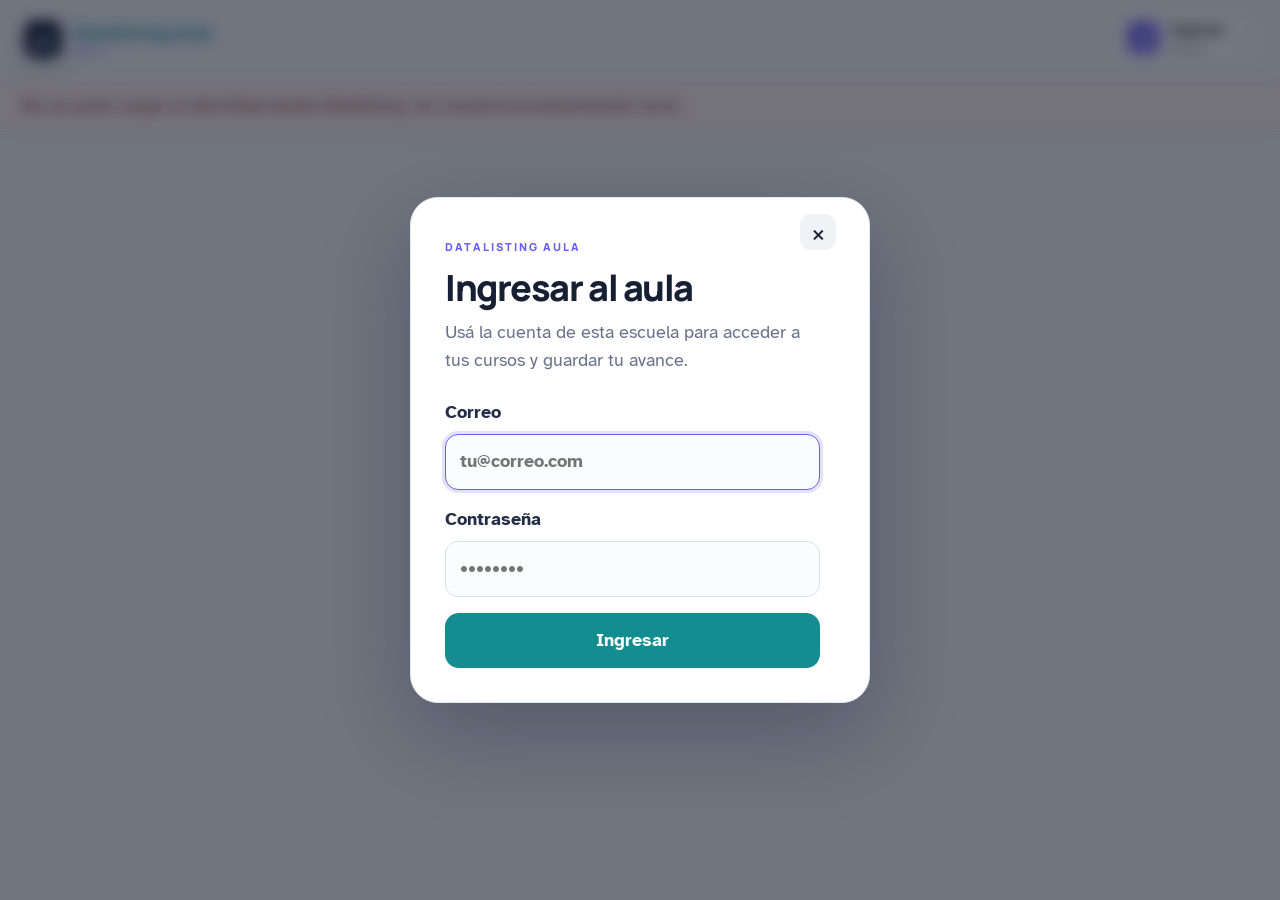
==== index.html @ 0b23e8bb "Actualizar la guía revisada del profesor" ====
<!doctype html>
<html lang="es">
<head>
  <meta charset="utf-8">
  <meta name="viewport" content="width=device-width,initial-scale=1">
  <meta name="theme-color" content="#f5f7fb">
  <meta name="robots" content="noindex,nofollow,noarchive,nosnippet,noimageindex">
  <meta name="referrer" content="strict-origin-when-cross-origin">
  <title>Datalisting Aula</title>
  <link rel="preconnect" href="https://fonts.googleapis.com">
  <link rel="preconnect" href="https://fonts.gstatic.com" crossorigin>
  <link href="https://fonts.googleapis.com/css2?family=Atkinson+Hyperlegible:wght@400;700&family=Manrope:wght@500;600;700;800&display=swap" rel="stylesheet">
  <link rel="stylesheet" href="assets/aula.css?v=20261018-form-scroll1">
  <link rel="stylesheet" href="assets/meteorologia.css?v=20261017-2">
<link rel="stylesheet" href="assets/portal.css?v=20261017-2"><link rel="stylesheet" href="assets/docente.css?v=20261018-guia1"></head>
<body>
  <div class="privacy-shield" id="privacyShield" aria-hidden="true">
    <div class="privacy-shield-card">
      <strong>Contenido protegido</strong>
      <span>Volvé a Datalisting Aula para continuar.</span>
    </div>
  </div>
  <div class="privacy-watermark" id="privacyWatermark" aria-hidden="true"></div>
  <a class="skip" href="#contenido">Ir al contenido</a>

  <header class="topbar">
    <a class="brand" href="#" data-view="inicio">
      <span class="brand-mark"><i></i><i></i><i></i></span>
      <span><img id="tenantLogo" alt="" hidden><b data-brand-name>Datalisting</b><small>AULA</small></span>
    </a>
    <nav aria-label="Navegación principal"><button class="nav" data-view="administracion" data-manager-only hidden>Administrar aula</button>
      <button class="nav active" data-view="inicio">Inicio</button>
      <button class="nav" data-view="cursos">Mis cursos</button>
      <button class="nav" data-view="ayuda">Ayuda</button>
      <button class="nav" data-view="meteorologia" data-nautical-only hidden>Meteorología</button>
    </nav>
    <div class="top-actions">
      <button class="accessibility" aria-label="Opciones de lectura">Aa</button>
      <div class="account">
        <button class="profile" id="profileButton" aria-haspopup="menu" aria-expanded="false">
          <span class="avatar" id="profileAvatar">?</span>
          <span><span id="profileName">Ingresar</span><small id="profileRole">Cuenta del aula</small></span>
          <b>⌄</b>
        </button>
        <div class="account-menu hidden" id="accountMenu" role="menu">
          <button type="button" id="accountProfile" role="menuitem">Mi perfil</button>
          <button type="button" id="accountCourses" role="menuitem">Mis cursos</button>
          <button type="button" id="accountLogout" role="menuitem" class="danger">Cerrar sesión</button>
        </div>
      </div>
    </div>
  </header>

  <div id="portalMessage" class="portal-message" role="status" hidden></div><main id="contenido">
    <section class="hero view" data-section="inicio">
      <div class="hero-shell">
        <div class="hero-copy">
          <span class="eyebrow light">TU ESPACIO DE APRENDIZAJE</span>
          <h1>Aprender tecnología<br><span>puede sentirse fácil.</span></h1>
          <p>Todo lo que necesitás para avanzar, explicado con claridad y a tu ritmo.</p>
          <div class="actions">
            <button class="primary" data-view="cursos">Seguir aprendiendo <b>→</b></button>
            <button class="ghost" data-view="ayuda">Necesito ayuda</button>
          </div>
          <div class="hero-meta">
            <div><strong>0</strong><span>Cursos disponibles</span></div>
            <div><strong>0</strong><span>Clases completadas</span></div>
            <div><strong>0</strong><span>Clases pendientes</span></div>
          </div>
        </div>

        <div class="visual-stage"><article class="next-card portal-next"><span class="eyebrow">CONTINUÁ A TU RITMO</span><h2 id="nextCourseTitle">Tu próxima clase comienza acá</h2><p id="nextCourseDescription">Ingresá para ver tus cursos y materiales.</p><button type="button" class="primary" id="continueCourse" disabled>Abrir curso →</button></article></div>
      </div>
    </section>

    <section class="section view" data-section="inicio">
      <div class="section-head">
        <div><span class="eyebrow">CONTINUÁ TU CAMINO</span><h2>Tus cursos</h2><p>Todo organizado para que sepas siempre cuál es el próximo paso.</p></div>
        <button class="link" data-view="cursos">Ver todos <span>→</span></button>
      </div>
      <div class="course-grid" id="homeCourses"></div>
      <div class="wx-teaser" data-nautical-only hidden><div><h3>A Remarla · Panel meteorológico</h3><p>Gráficos interactivos de viento, ráfagas, temperatura y lluvia para Paraná.</p></div><button type="button" data-view="meteorologia">Abrir meteorología →</button></div>
      <div class="support-strip">
        <div class="support-icon">?</div>
        <div><b>¿Algo no se entiende?</b><span>Pedí ayuda en cualquier momento. Te guiamos paso a paso.</span></div>
        <button data-view="ayuda">Ir a Ayuda <span>→</span></button>
      </div>
    </section>

    <section class="section view hidden" data-section="cursos">
      <div class="page-head"><span class="eyebrow">MI APRENDIZAJE</span><h1>Mis cursos</h1><p>Tu biblioteca personal de aprendizaje. Elegí un curso y continuá desde donde quedaste.</p></div>
      <div class="course-grid" id="allCourses"></div>
    </section>

    <section class="section view hidden" data-section="curso">
      <button class="back-link" id="courseBack" type="button">← Volver a mis cursos</button>
      <div class="course-detail-head">
        <div>
          <span class="eyebrow">CURSO</span>
          <h1 id="courseDetailName">Curso</h1>
          <p id="courseDetailDescription"></p>
        </div>
        <div class="course-detail-badge" id="courseDetailCount">0 clases</div>
      </div>
      <div class="lesson-list" id="courseLessons"></div><article id="lessonViewer" class="portal-card" hidden></article><button type="button" class="primary" id="assessmentButton">Evaluación y certificado</button><article id="assessmentBox" class="portal-card" hidden></article>
    </section>


    <section class="section view hidden wx-page" data-section="meteorologia" aria-labelledby="wxTitle">
      <div class="wx-header">
        <div class="wx-heading">
          <div class="wx-identity"><span class="wx-identity-mark" aria-hidden="true">≈</span>
            <span><strong>A REMARLA</strong><small>CLUB DE RÍO · KAYAK &amp; SUP</small></span></div>
          <span class="wx-eyebrow">PRONÓSTICO · PARANÁ</span>
          <h1 id="wxTitle">El río, en datos.</h1>
          <p>Condiciones meteorológicas previstas para el Balneario Thompson. Gráficos por hora para planificar la consulta de las condiciones antes de remar.</p>
          <div class="wx-header-meta"><span><span class="wx-live-dot"></span> Pronóstico actualizado</span><span id="wxUpdate">Esperando primera consulta</span></div>
        </div>
        <div class="wx-header-actions">
          <a href="https://www.instagram.com/kayak_parana_club/" class="wx-social" data-instagram target="_blank" rel="noopener noreferrer" aria-label="Ver Instagram de A Remarla">Instagram ↗</a>
          <button class="wx-refresh" id="wxRefresh" type="button"><span aria-hidden="true">↻</span> Actualizar datos</button>
        </div>
      </div>
      <div class="wx-location"><span>Balneario Thompson · Paraná, Entre Ríos</span><span>Hora local de Argentina · pronóstico, no medición en tiempo real</span></div>
      <p class="wx-status" id="wxStatus" role="status">Consultando datos meteorológicos…</p>

      <div id="wxContent" hidden>
        <div class="wx-overview">
          <article class="wx-wind">
            <div class="wx-wind-head"><span>VIENTO A 10 METROS</span><span class="wx-wind-tag">Modelo horario</span></div>
            <div class="wx-wind-reading"><strong id="wxWind">—</strong><span>km/h</span></div>
            <div class="wx-wind-direction" id="wxDirection">Dirección del viento: —</div>
            <div class="wx-compass">
              <div class="wx-compass-ring"><span class="wx-n">N</span><span class="wx-e">E</span><span class="wx-s">S</span><span class="wx-o">O</span>
                <span class="wx-compass-pointer" id="wxPointer" aria-hidden="true">↑</span></div>
              <div class="wx-compass-note"><strong>Rosa de orientación</strong><span>La flecha indica de dónde viene el viento.</span></div>
            </div>
            <div class="wx-wind-note">El viento pronosticado a 10 m puede variar considerablemente a nivel del agua.</div>
          </article>
          <div class="wx-metrics">
            <article class="wx-metric"><span class="wx-label">Ráfagas</span><div class="wx-metric-reading"><strong id="wxGust">—</strong><span>km/h</span></div><small>Picos pronosticados</small></article>
            <article class="wx-metric"><span class="wx-label">Temperatura</span><div class="wx-metric-reading"><strong id="wxTemp">—</strong><span>°C</span></div><small>Aire a 2 metros</small></article>
            <article class="wx-metric"><span class="wx-label">Humedad</span><div class="wx-metric-reading"><strong id="wxHumidity">—</strong><span>%</span></div><small>Humedad relativa</small></article>
            <article class="wx-metric"><span class="wx-label">Presión</span><div class="wx-metric-reading"><strong id="wxPressure">—</strong><span>hPa</span></div><small>Al nivel del mar</small></article>
            <article class="wx-metric"><span class="wx-label">Nubosidad</span><div class="wx-metric-reading"><strong id="wxCloud">—</strong><span>%</span></div><small>Cobertura del cielo</small></article>
            <article class="wx-metric"><span class="wx-label">Precipitación</span><div class="wx-metric-reading"><strong id="wxRain">—</strong><span>mm</span></div><small id="wxRainNote">Próxima hora</small></article>
          </div>
        </div>

        <section class="wx-chart-shell" aria-labelledby="wxChartsHeading">
          <div class="wx-chart-header"><div><span class="wx-eyebrow">EVOLUCIÓN METEOROLÓGICA</span><h2 id="wxChartsHeading">Pronóstico por horas</h2><p>Deslizá la selección para explorar cada hora. Datos expresados en hora argentina.</p></div>
            <div class="wx-range" role="group" aria-label="Período del pronóstico">
              <button type="button" data-wx-hours="12">12 h</button><button type="button" data-wx-hours="24" class="active" aria-pressed="true">24 h</button><button type="button" data-wx-hours="48">48 h</button>
            </div>
          </div>
          <div class="wx-selected"><div><small>HORA SELECCIONADA</small><strong id="wxSelectedTime">—</strong></div>
            <div class="wx-selected-values"><span>Viento <b id="wxSelectedWind">—</b> km/h</span><span>Ráfagas <b id="wxSelectedGust">—</b> km/h</span><span>Temp. <b id="wxSelectedTemp">—</b> °C</span><span>Lluvia <b id="wxSelectedRain">—</b> mm</span></div>
          </div>
          <div class="wx-chart-title"><h3>Viento y ráfagas</h3><div class="wx-legend"><span><i class="wx-key wx-key-wind"></i> Viento</span><span><i class="wx-key wx-key-gust"></i> Ráfagas</span></div></div>
          <div class="wx-chart-viewport"><svg id="wxWindChart" class="wx-chart" role="img" aria-label="Curvas de viento y ráfagas con indicador de la hora seleccionada"></svg></div>
          <div class="wx-hour-control"><label for="wxHourSlider">Explorar hora</label><input id="wxHourSlider" type="range" min="0" max="23" value="0" step="1"><span>Mové el control para comparar los valores</span></div>
          <div class="wx-chart-pair">
            <section class="wx-mini-chart"><div class="wx-chart-title"><h3>Temperatura</h3><small>°C</small></div><div class="wx-chart-viewport"><svg id="wxTempChart" class="wx-chart" role="img" aria-label="Evolución de temperatura prevista"></svg></div></section>
            <section class="wx-mini-chart"><div class="wx-chart-title"><h3>Precipitación</h3><small>mm por hora</small></div><div class="wx-chart-viewport"><svg id="wxRainChart" class="wx-chart" role="img" aria-label="Barras de precipitación prevista"></svg></div></section>
          </div>
          <div class="wx-totals"><div><small>RÁFAGA MÁXIMA EN EL PERÍODO</small><strong id="wxMaxGust">—</strong></div><div><small>PRECIPITACIÓN ACUMULADA</small><strong id="wxTotalRain">—</strong></div></div>
        </section>

        <section class="wx-forecast" aria-labelledby="wxTableHeading"><div class="wx-forecast-title"><h2 id="wxTableHeading">Detalle técnico horario</h2><small>Deslizá la tabla horizontalmente en el celular</small></div>
          <div class="wx-hourly-scroll" tabindex="0" role="region" aria-label="Tabla de datos meteorológicos por hora"><table class="wx-hourly"><thead><tr><th>Fecha y hora</th><th>Viento<br>km/h</th><th>Ráfaga<br>km/h</th><th>Desde</th><th>Temperatura<br>°C</th><th>Lluvia<br>mm</th></tr></thead><tbody id="wxHourlyBody"></tbody></table></div>
        </section>
      </div>
      <section class="portal-card"><h2>Río y fuentes oficiales</h2><p>Consultá observaciones y alertas publicadas por sus organismos. Estos enlaces no son mediciones integradas en el panel.</p><div class="official-links"><a href="https://alerta.ina.gob.ar/" target="_blank" rel="noopener">INA · niveles y pronósticos hidrológicos ↗</a><a href="https://www.hidro.gov.ar/" target="_blank" rel="noopener">Servicio de Hidrografía Naval ↗</a><a href="https://www.smn.gob.ar/alertas" target="_blank" rel="noopener">SMN · alertas meteorológicas ↗</a><a href="https://www.noaa.gov/" target="_blank" rel="noopener">NOAA · información meteorológica y oceánica ↗</a></div></section><p class="wx-footer"><strong>Fuente:</strong> <a href="https://api.met.no/" target="_blank" rel="noopener noreferrer">MET Norway</a> · <a href="https://creativecommons.org/licenses/by/4.0/" target="_blank" rel="noopener noreferrer">CC BY 4.0</a>. Consultados desde Datalisting; convertidos a km/h y hora argentina. Las variables que el proveedor no devuelve se muestran como no disponibles. Ubicación aproximada: Thompson, Paraná. <strong>No son datos observados en la costa ni una recomendación de seguridad náutica.</strong> Verificar corrientes, nivel del río y alertas oficiales antes de salir.</p>
    </section>

    <section class="section view hidden" data-section="ayuda">
      <div class="help">
        <div><span class="eyebrow">AYUDA SIN COMPLICACIONES</span><h1>Estamos cerca cuando lo necesitás.</h1><p>No hace falta conocer palabras técnicas. Elegí lo que querés hacer y te acompañamos paso a paso.</p></div>
        <aside>
          <div class="help-title"><span>?</span><b>¿Con qué te ayudamos?</b></div>
          <button><i>01</i><span>Cómo entrar a una clase<small>Empezar o continuar una actividad</small></span><b>→</b></button>
          <button><i>02</i><span>Cómo ver un material<small>PDF, videos y contenidos</small></span><b>→</b></button>
          <button><i>03</i><span>Recuperar mi acceso<small>Usuario o contraseña</small></span><b>→</b></button>
          <button><i>04</i><span>Contactar al docente<small>Enviar una consulta</small></span><b>→</b></button>
        </aside>
      </div>
    </section>
<section class="section view hidden" data-section="administracion"><div class="page-head"><span class="eyebrow">ADMINISTRACIÓN DE TU ESCUELA</span><h1>Cursos, materiales y alumnos</h1><p>Los cambios se guardan en Datalisting. Solo se muestran datos de este portal.</p></div><div class="portal-admin-grid"><article class="portal-card"><h2>Identidad de tu escuela</h2><form id="identityForm"><label>Nombre<input name="name" required></label><label>Presentación<textarea name="tagline" maxlength="500"></textarea></label><label>Color principal<input name="primary_color" type="color" value="#148d91"></label><label>Logotipo (enlace HTTPS)<input name="logo_url" type="url"></label><button class="primary">Guardar identidad</button></form></article>
<article class="portal-card"><h2>1 · Curso</h2><label>Elegí un curso<select id="manageCourse"><option value="">Nuevo curso</option></select></label><form id="courseForm"><label>Nombre<input name="name" required maxlength="255"></label><label>Identificador<input name="slug" pattern="[a-z0-9]+(-[a-z0-9]+)*" required maxlength="100"></label><label>Descripción<textarea name="description" maxlength="5000"></textarea></label><label><input type="checkbox" name="active" checked>Activo</label><label><input name="preview" type="checkbox">Mostrar este curso como muestra pública (incluye texto y enlaces de sus clases)</label><button class="primary">Guardar curso</button></form></article>
<article class="portal-card"><h2>2 · Clases</h2><label>Elegí una clase<select id="manageLesson"><option value="">Nueva clase</option></select></label><form id="lessonForm"><label>Título<input name="title" required maxlength="255"></label><label>Descripción<textarea name="description" maxlength="5000"></textarea></label><label>Contenido de la clase<textarea name="content" rows="8" maxlength="100000"></textarea></label><div class="portal-two"><label>Orden<input name="sort_order" type="number" min="0" value="0" required></label><label>Duración estimada (minutos)<input name="duration_minutes" type="number" min="1" max="1440"></label></div><label><input type="checkbox" name="active" checked>Activa</label><button class="primary">Guardar clase</button></form></article>
<article class="portal-card"><h2>3 · Material privado</h2><p>Elegí un curso y una clase guardados. Cargá un archivo o un enlace HTTPS.</p><form id="materialForm"><label>Título<input name="title" required maxlength="255"></label><label>Archivo (hasta 20 MB)<input name="file" type="file"></label><label>Enlace alternativo<input name="external_url" type="url" placeholder="https://"></label><button class="primary">Agregar material</button></form></article>
<article class="portal-card"><h2>4 · Inscribir alumno</h2><p>Elegí primero el curso. La inscripción manual es una habilitación expresa del administrador.</p><form id="enrollForm"><label>Cuenta del alumno<select id="studentSelect" required></select></label><button class="primary">Inscribir al curso</button></form><details><summary>Crear cuenta de alumno</summary><form id="studentForm"><label>Nombre<input name="name" required></label><label>Correo<input type="email" name="email" required></label><label>Contraseña temporal<input type="password" name="password" minlength="6" pattern="(?=.*\p{Lu})(?=.*[\p{P}\p{S}]).{6,}" title="Mínimo 6 caracteres, una mayúscula y un símbolo" required autocomplete="new-password"></label><label>Repetir contraseña<input type="password" name="password_confirmation" minlength="6" pattern="(?=.*\p{Lu})(?=.*[\p{P}\p{S}]).{6,}" title="Mínimo 6 caracteres, una mayúscula y un símbolo" required autocomplete="new-password"></label><p>El alumno debe cambiarla primero en datalisting.info/login.</p><button class="primary">Crear cuenta</button></form></details></article>
<article class="portal-card" data-nautical-only hidden><h2>Ubicación del panel náutico</h2><form id="nauticalForm"><label>Lugar<input name="location_name" required></label><label>Latitud<input name="latitude" type="number" step="0.0001" min="-90" max="90" required></label><label>Longitud<input name="longitude" type="number" step="0.0001" min="-180" max="180" required></label><button class="primary">Guardar ubicación</button></form></article></div></section>
  </main>

<section class="view hidden section" data-section="cuenta"><article class="portal-card" id="passwordCard" hidden><h2>Mi cuenta · cambiar contraseña</h2><form id="passwordForm"><label>Contraseña actual<input name="current_password" type="password" required autocomplete="current-password"></label><label>Nueva contraseña<input name="password" type="password" minlength="6" pattern="(?=.*\p{Lu})(?=.*[\p{P}\p{S}]).{6,}" title="Mínimo 6 caracteres, una mayúscula y un símbolo" required autocomplete="new-password"></label><label>Repetí la nueva contraseña<input name="password_confirmation" type="password" minlength="6" pattern="(?=.*\p{Lu})(?=.*[\p{P}\p{S}]).{6,}" title="Mínimo 6 caracteres, una mayúscula y un símbolo" required autocomplete="new-password"></label><button class="primary">Guardar contraseña</button></form></article></section>
  <div class="auth-backdrop hidden" id="authBackdrop">
    <section class="auth-card" role="dialog" aria-modal="true" aria-labelledby="authTitle">
      <button class="auth-close" id="authClose" aria-label="Cerrar">×</button>
      <span class="eyebrow">DATALISTING AULA</span>
      <h2 id="authTitle">Ingresar al aula</h2>
      <p>Usá la cuenta de esta escuela para acceder a tus cursos y guardar tu avance.</p>
      <form id="loginForm">
        <label>Correo
          <input id="loginEmail" type="email" autocomplete="username" required placeholder="tu@correo.com">
        </label>
        <label>Contraseña
          <input id="loginPassword" type="password" autocomplete="current-password" required placeholder="••••••••">
        </label>
        <p class="auth-error hidden" id="authError"></p>
        <button class="auth-submit" type="submit">Ingresar</button>
      </form>
    </section>
  </div>

  <footer><div class="footer-brand"><span class="brand-mark"><i></i><i></i><i></i></span><b data-brand-name>Datalisting Aula</b></div><p>La tecnología a tu servicio, y no al revés.</p><small>Accesibilidad · Privacidad · Ayuda</small></footer>
  <script src="config.js?v=20261017-2"></script>
  <script src="assets/aula.js?v=20261018-checks1"></script>
  <script src="assets/meteorologia.js?v=20261017-2"></script>
<script src="assets/docente.js?v=20261018-guia2"></script></body>
</html>
---- assets/aula.css ----
:root{
--ink:#172033;--ink2:#232e46;--muted:#68738a;--paper:#f5f7fb;--surface:#fff;--line:#e4e8f0;
--violet:#665cf6;--violet2:#8b83ff;--violet-soft:#eeecff;--mint:#4cc9a7;--mint-soft:#e2f8f1;
--blue:#3f8cff;--blue-soft:#e8f2ff;--coral:#ff826e;--coral-soft:#fff0ed;
--shadow:0 24px 70px rgba(25,34,55,.11);--shadow2:0 12px 35px rgba(25,34,55,.08);--radius:28px
}
*{box-sizing:border-box}html{scroll-behavior:smooth}body{margin:0;background:var(--paper);color:var(--ink);font:18px/1.55 "Atkinson Hyperlegible",Arial,sans-serif;-webkit-font-smoothing:antialiased}button,a{font:inherit}.skip{position:absolute;left:-999px}.skip:focus{left:16px;top:16px;z-index:30;background:white;padding:12px 16px;border-radius:10px}
.topbar{height:78px;padding:0 max(24px,calc((100vw - 1240px)/2));display:flex;align-items:center;gap:34px;border-bottom:1px solid rgba(228,232,240,.8);background:rgba(245,247,251,.86);backdrop-filter:blur(22px);position:sticky;top:0;z-index:20}
.brand{display:flex;align-items:center;gap:11px;color:var(--ink);text-decoration:none;margin-right:auto;font-family:Manrope,sans-serif}.brand-mark{width:38px;height:38px;border-radius:12px;display:flex;gap:3px;align-items:end;justify-content:center;padding:9px;background:var(--ink);box-shadow:0 8px 22px rgba(23,32,51,.16)}.brand-mark i{display:block;width:4px;border-radius:4px;background:#fff}.brand-mark i:nth-child(1){height:9px}.brand-mark i:nth-child(2){height:17px;background:#8d85ff}.brand-mark i:nth-child(3){height:13px;background:#58d7b5}.brand>b,.brand>span:last-child>b,.brand small{display:block;line-height:1}.brand small{font-size:9px;letter-spacing:.24em;color:var(--violet);margin-top:5px;font-weight:800}
nav{display:flex;background:#edf0f6;border-radius:14px;padding:4px;gap:2px}.nav{border:0;background:transparent;color:var(--muted);padding:8px 15px;border-radius:10px;cursor:pointer;font-weight:700;font-size:15px}.nav.active{background:white;color:var(--ink);box-shadow:0 3px 10px rgba(24,32,50,.07)}.nav:hover{color:var(--ink)}
.top-actions{display:flex;align-items:center;gap:9px}.accessibility{width:42px;height:42px;border:1px solid var(--line);border-radius:13px;background:white;color:var(--ink);font-weight:800;cursor:pointer}.profile{border:1px solid var(--line);background:white;padding:5px 9px 5px 5px;border-radius:15px;display:flex;align-items:center;gap:9px;color:var(--ink);cursor:pointer;font-weight:700;text-align:left;font-size:14px}.profile small{display:block;color:var(--muted);font-weight:400;font-size:11px}.profile>b{color:#98a1b2}.avatar{width:34px;height:34px;border-radius:11px;background:linear-gradient(135deg,var(--violet),#9e96ff);color:#fff;display:grid;place-items:center;font-size:12px}
main{overflow:hidden}.hero{padding:26px 24px 0}.hero-shell{max-width:1240px;min-height:650px;margin:auto;border-radius:36px;overflow:hidden;position:relative;padding:68px 64px;display:grid;grid-template-columns:.95fr 1.05fr;gap:55px;align-items:center;background:linear-gradient(135deg,#172033 0%,#202a45 56%,#272654 100%);box-shadow:0 25px 70px rgba(23,32,51,.15)}
.hero-shell:before{content:"";position:absolute;width:560px;height:560px;border-radius:50%;right:-210px;top:-260px;background:radial-gradient(circle,rgba(118,108,255,.36),rgba(118,108,255,0) 68%)}.hero-shell:after{content:"";position:absolute;width:460px;height:460px;border-radius:50%;left:30%;bottom:-390px;background:rgba(76,201,167,.12);filter:blur(20px)}
.hero-copy{position:relative;z-index:2}.eyebrow{font:800 11px Manrope,sans-serif;color:var(--violet);letter-spacing:.18em}.eyebrow.light{color:#9f99ff}.hero h1{font:800 clamp(46px,5.4vw,72px)/1.02 Manrope,sans-serif;letter-spacing:-.055em;color:white;margin:18px 0 24px}.hero h1 span{color:#a8a2ff}.hero-copy>p{font-size:20px;color:#bac3d5;max-width:540px}.actions{display:flex;gap:11px;margin:34px 0}.primary,.ghost,.lesson{border:0;border-radius:15px;padding:14px 19px;font-weight:700;cursor:pointer;transition:.2s}.primary{background:white;color:var(--ink);box-shadow:0 12px 28px rgba(0,0,0,.15)}.primary b{margin-left:18px}.primary:hover{transform:translateY(-2px)}.ghost{background:rgba(255,255,255,.08);border:1px solid rgba(255,255,255,.13);color:white}.ghost:hover{background:rgba(255,255,255,.13)}.hero-meta{display:flex;gap:34px;margin-top:48px}.hero-meta div{display:grid}.hero-meta strong{font:700 22px Manrope;color:white}.hero-meta span{font-size:12px;color:#8f9ab1}
.visual-stage{min-height:520px;position:relative;display:grid;place-items:center;z-index:2}.orb{position:absolute;border-radius:50%;filter:blur(1px)}.orb-one{width:350px;height:350px;background:rgba(102,92,246,.24);right:30px;top:30px}.orb-two{width:220px;height:220px;background:rgba(76,201,167,.12);left:20px;bottom:20px}
.next-card{width:min(100%,430px);background:white;border:1px solid rgba(255,255,255,.3);border-radius:27px;box-shadow:0 35px 80px rgba(0,0,0,.27);overflow:hidden;position:relative;z-index:3;transform:rotate(1deg)}.lesson-cover{height:210px;background:linear-gradient(145deg,#6d63f5,#8c84ff 52%,#5fd0b3);position:relative;display:grid;place-items:center;overflow:hidden}.lesson-cover:before{content:"";position:absolute;width:230px;height:230px;border:1px solid rgba(255,255,255,.17);border-radius:50%;right:-80px;top:-70px}.cover-badge{position:absolute;left:17px;top:17px;background:rgba(23,32,51,.82);color:white;border-radius:9px;padding:7px 9px;font:800 9px Manrope;letter-spacing:.1em}.browser-art{width:235px;height:138px;background:white;border-radius:13px;box-shadow:0 18px 35px rgba(27,29,78,.25);overflow:hidden;transform:perspective(500px) rotateY(-5deg)}.browser-bar{height:27px;background:#edf0f6;padding:10px;display:flex;gap:4px}.browser-bar i{width:6px;height:6px;border-radius:50%;background:#cbd1dc}.browser-body{padding:20px}.browser-body span{display:block;height:6px;border-radius:4px;background:#dce2ec;margin:8px 0}.browser-body span:nth-child(1){width:72%}.browser-body span:nth-child(2){width:45%}.browser-body span:nth-child(4){width:86%}.browser-body b{font:800 26px Manrope;color:var(--violet)}.play{position:absolute;right:18px;bottom:16px;width:48px;height:48px;border-radius:50%;background:white;color:var(--violet);display:grid;place-items:center;box-shadow:0 10px 24px rgba(31,35,80,.2);padding-left:3px}
.lesson-content{padding:22px}.card-top{font:800 9px Manrope;letter-spacing:.11em;color:#8b94a6;display:flex;align-items:center;gap:7px}.card-top>span:last-child{margin-left:auto;letter-spacing:0}.dot{width:7px;height:7px;border-radius:50%;background:var(--mint)}.course-name{display:block;color:var(--violet);font-weight:700;margin-top:17px}.next-card h2{font:800 26px/1.1 Manrope;margin:4px 0 0}.progress{height:7px;background:#e9ecf2;border-radius:20px;overflow:hidden;margin-top:20px}.progress i{display:block;height:100%;border-radius:20px;background:linear-gradient(90deg,var(--violet),var(--mint))}.progress-label{display:flex;justify-content:space-between;font-size:12px;color:var(--muted);margin:7px 0 16px}.lesson{width:100%;display:flex;justify-content:space-between;background:var(--ink);color:white}.lesson:hover{background:#293550}
.mini-card{position:absolute;z-index:5;background:rgba(255,255,255,.94);backdrop-filter:blur(12px);border:1px solid rgba(255,255,255,.7);box-shadow:var(--shadow2);border-radius:17px}.floating-top{right:-8px;top:45px;padding:12px 14px;display:grid;min-width:145px}.floating-top span{font:800 8px Manrope;color:var(--violet);letter-spacing:.14em}.floating-top b{font-size:12px}.floating-top strong{font:800 25px Manrope;margin-top:3px}.floating-bottom{left:-6px;bottom:42px;padding:11px 14px;display:flex;align-items:center;gap:10px;max-width:220px}.floating-bottom .check{width:33px;height:33px;border-radius:10px;background:var(--mint-soft);color:#229a7b;display:grid;place-items:center;font-weight:800}.floating-bottom b,.floating-bottom small{display:block}.floating-bottom b{font-size:12px}.floating-bottom small{font-size:10px;color:var(--muted)}
.section{padding:92px max(24px,calc((100vw - 1160px)/2));min-height:520px}.section-head{display:flex;align-items:end;justify-content:space-between;margin-bottom:38px}.section-head h2{font:800 42px/1.05 Manrope;margin:9px 0 8px;letter-spacing:-.035em}.section-head p{color:var(--muted);margin:0}.link{border:0;background:white;color:var(--ink);font-weight:700;cursor:pointer;padding:11px 14px;border-radius:12px;box-shadow:0 5px 16px rgba(23,32,51,.06)}.link span{color:var(--violet);margin-left:8px}
.course-grid{display:grid;grid-template-columns:repeat(3,1fr);gap:18px}.course{min-height:320px;padding:26px;border-radius:25px;border:1px solid var(--line);background:white;position:relative;overflow:hidden;transition:.25s;box-shadow:0 5px 18px rgba(23,32,51,.025)}.course:after{content:"";position:absolute;width:145px;height:145px;border-radius:50%;right:-65px;bottom:-65px;opacity:.55}.course.warm:after{background:var(--coral-soft)}.course.blue:after{background:var(--blue-soft)}.course.green:after{background:var(--mint-soft)}.course:hover{transform:translateY(-5px);box-shadow:var(--shadow2);border-color:#d7dce7}.course-icon{width:52px;height:52px;border-radius:16px;display:grid;place-items:center;font-size:23px;background:var(--violet-soft);color:var(--violet)}.course.warm .course-icon{background:var(--coral-soft);color:var(--coral)}.course.blue .course-icon{background:var(--blue-soft);color:var(--blue)}.course.green .course-icon{background:var(--mint-soft);color:#2aa687}.tag{position:absolute;right:22px;top:24px;font:800 9px Manrope;letter-spacing:.09em;color:#69758b;background:#f0f2f6;padding:7px 9px;border-radius:20px}.course h3{font:800 22px/1.15 Manrope;margin:28px 0 10px;letter-spacing:-.025em}.course p,.course small{color:var(--muted)}.course p{font-size:16px}.course .progress{margin-top:30px}.course.warm .progress i{background:var(--coral)}.course.blue .progress i{background:var(--blue)}.course.green .progress i{background:var(--mint)}
.support-strip{margin-top:22px;border-radius:22px;background:var(--ink);color:white;padding:20px 24px;display:flex;align-items:center;gap:15px}.support-icon{width:45px;height:45px;border-radius:14px;background:#353f57;color:#a9a4ff;display:grid;place-items:center;font:800 22px Manrope}.support-strip>div:nth-child(2){display:grid}.support-strip b{font:700 15px Manrope}.support-strip span{font-size:14px;color:#aeb8ca}.support-strip button{margin-left:auto;border:0;border-radius:12px;padding:11px 14px;background:white;color:var(--ink);font-weight:700;cursor:pointer}.support-strip button span{color:var(--violet);margin-left:8px}
.page-head{max-width:760px;margin-bottom:48px}.page-head h1,.help h1{font:800 clamp(45px,5vw,65px)/1.02 Manrope;letter-spacing:-.05em;margin:12px 0 18px}.page-head p,.help>div>p{font-size:20px;color:var(--muted)}
.help{display:grid;grid-template-columns:.85fr 1.15fr;gap:80px;align-items:start}.help aside{background:white;border:1px solid var(--line);padding:14px;border-radius:26px;box-shadow:var(--shadow2)}.help-title{display:flex;align-items:center;gap:10px;padding:12px 12px 18px}.help-title span{width:36px;height:36px;border-radius:11px;background:var(--violet-soft);color:var(--violet);display:grid;place-items:center;font-weight:800}.help-title b{font:700 16px Manrope}.help aside button{display:grid;grid-template-columns:36px 1fr auto;align-items:center;gap:12px;width:100%;text-align:left;padding:16px 12px;border:0;border-top:1px solid var(--line);background:transparent;color:var(--ink);cursor:pointer;border-radius:12px}.help aside button:hover{background:#f7f8fb}.help aside button i{font:700 11px Manrope;color:var(--violet);font-style:normal}.help aside button span{font-weight:700}.help aside button small{display:block;color:var(--muted);font-weight:400}.help aside button>b{color:#9aa3b3}
.hidden{display:none!important}footer{padding:40px max(24px,calc((100vw - 1160px)/2));background:#111827;color:white;display:flex;align-items:center;gap:30px}.footer-brand{display:flex;align-items:center;gap:10px}.footer-brand .brand-mark{width:32px;height:32px;padding:7px}.footer-brand b{font:700 14px Manrope}footer p{color:#9da8bb;margin-right:auto}footer small{color:#78849a}button:focus-visible,a:focus-visible{outline:4px solid #8d85ff;outline-offset:3px}
@media(max-width:980px){.profile>span:not(.avatar),.profile>b{display:none}.hero-shell{grid-template-columns:1fr;padding:54px 38px}.visual-stage{min-height:560px}.course-grid{grid-template-columns:1fr 1fr}.help{grid-template-columns:1fr}.hero-meta{margin-top:35px}}
@media(max-width:720px){.topbar nav{display:none}.topbar{height:70px}.accessibility{display:none}.hero{padding:12px 12px 0}.hero-shell{padding:42px 22px;border-radius:26px;min-height:auto}.hero h1{font-size:46px}.actions{flex-direction:column}.actions button{width:100%}.hero-meta{gap:18px;justify-content:space-between}.hero-meta span{font-size:10px}.visual-stage{min-height:500px}.floating-top{right:0}.floating-bottom{left:0}.course-grid{grid-template-columns:1fr}.section{padding:68px 18px}.section-head{align-items:start;gap:20px;flex-direction:column}.support-strip{align-items:flex-start}.support-strip button{display:none}.page-head h1,.help h1{font-size:45px}footer{align-items:flex-start;flex-direction:column;gap:8px}}
@media(max-width:440px){.hero h1{font-size:39px}.hero-copy>p{font-size:18px}.hero-meta strong{font-size:19px}.visual-stage{min-height:460px}.next-card{transform:none}.lesson-cover{height:175px}.browser-art{width:200px;height:120px}.floating-top,.floating-bottom{display:none}}


/* Cuenta y autenticación */
.account{position:relative}
.account-menu{position:absolute;right:0;top:calc(100% + 10px);min-width:210px;background:white;border:1px solid var(--line);border-radius:16px;box-shadow:var(--shadow2);padding:8px;z-index:40}
.account-menu button{width:100%;border:0;background:transparent;text-align:left;padding:11px 12px;border-radius:10px;color:var(--ink);font-weight:700;cursor:pointer}
.account-menu button:hover{background:#f5f7fb}
.account-menu .danger{color:#b33a3a}
.auth-backdrop{position:fixed;inset:0;background:rgba(17,24,39,.58);backdrop-filter:blur(7px);display:grid;place-items:center;padding:20px;z-index:100}
.auth-card{width:min(100%,460px);background:white;border:1px solid var(--line);border-radius:28px;box-shadow:0 30px 90px rgba(10,20,40,.28);padding:34px;position:relative}
.auth-card h2{font:800 36px/1.05 Manrope;margin:10px 0 12px;letter-spacing:-.04em}
.auth-card>p{color:var(--muted);margin:0 0 24px}
.auth-close{position:absolute;right:18px;top:16px;border:0;background:#f0f2f6;color:var(--ink);width:36px;height:36px;border-radius:11px;font-size:24px;cursor:pointer}
.auth-card form{display:grid;gap:16px}
.auth-card label{display:grid;gap:7px;font-weight:700;color:var(--ink2)}
.auth-card input{width:100%;border:1px solid #d9dee8;border-radius:13px;padding:13px 14px;font:inherit;background:#fbfcfe;color:var(--ink)}
.auth-card input:focus{outline:3px solid rgba(102,92,246,.18);border-color:var(--violet)}
.auth-submit{border:0;border-radius:14px;padding:14px 16px;background:var(--ink);color:white;font-weight:800;cursor:pointer}
.auth-submit:disabled{opacity:.6;cursor:wait}
.auth-error{background:#fff1f0;border:1px solid #ffd7d2;color:#9d342c;border-radius:12px;padding:10px 12px;margin:0;font-size:15px}

/* El aula queda cerrada hasta autenticar al usuario */
body.auth-locked main,
body.auth-locked footer,
body.auth-locked nav,
body.auth-locked .accessibility{display:none!important}
body.auth-locked .topbar{justify-content:space-between}
body.auth-locked .brand{margin-right:auto}


/* Detalle de curso */
.course[data-course-slug]{cursor:pointer}
.course[data-course-slug]:focus-visible{outline:4px solid #8d85ff;outline-offset:3px}
.back-link{border:0;background:transparent;color:var(--violet);font-weight:800;padding:0;margin:0 0 28px;cursor:pointer}
.course-detail-head{display:flex;justify-content:space-between;align-items:end;gap:28px;margin-bottom:34px}
.course-detail-head h1{font:800 clamp(42px,5vw,64px)/1.03 Manrope;margin:10px 0 12px;letter-spacing:-.05em}
.course-detail-head p{color:var(--muted);font-size:20px;max-width:760px;margin:0}
.course-detail-badge{background:var(--violet-soft);color:var(--violet);border-radius:999px;padding:10px 14px;font-weight:800;white-space:nowrap}
.lesson-list{display:grid;gap:14px}
.lesson-row{display:grid;grid-template-columns:58px 1fr auto;gap:18px;align-items:center;background:white;border:1px solid var(--line);border-radius:20px;padding:20px 22px;box-shadow:0 6px 20px rgba(23,32,51,.04)}
.lesson-row.empty{grid-template-columns:58px 1fr}
.lesson-number{width:48px;height:48px;border-radius:14px;background:var(--violet-soft);color:var(--violet);display:grid;place-items:center;font:800 14px Manrope}
.lesson-row-copy small{font:800 9px Manrope;letter-spacing:.12em;color:var(--violet)}
.lesson-row-copy h3,.lesson-row h3{font:800 21px/1.2 Manrope;margin:5px 0 6px}
.lesson-row-copy p,.lesson-row p{margin:0;color:var(--muted);font-size:16px}
.lesson-open{border:0;border-radius:12px;padding:11px 14px;background:var(--ink);color:white;font-weight:800;cursor:pointer}
.lesson-open span{margin-left:10px}
@media(max-width:720px){
  .course-detail-head{align-items:flex-start;flex-direction:column}
  .lesson-row{grid-template-columns:48px 1fr}
  .lesson-open{grid-column:1/-1;width:100%}
}


/* Protección de contenido y derechos */
.privacy-shield{
  position:fixed;
  inset:0;
  z-index:99999;
  display:none;
  place-items:center;
  padding:24px;
  background:#111827;
  color:white;
  text-align:center;
}
.privacy-shield-card{
  display:grid;
  gap:6px;
  max-width:440px;
  padding:28px 32px;
  border:1px solid rgba(255,255,255,.14);
  border-radius:22px;
  background:rgba(35,46,70,.96);
  box-shadow:0 24px 70px rgba(0,0,0,.24);
}
.privacy-shield-card strong{font:800 24px Manrope,sans-serif}
.privacy-shield-card span{color:#c5cddd}
body.privacy-hidden .privacy-shield{display:grid}
body.privacy-hidden > :not(.privacy-shield){visibility:hidden!important}

.privacy-watermark{
  position:fixed;
  inset:-12vh -12vw;
  z-index:9000;
  display:none;
  grid-template-columns:repeat(3,minmax(260px,1fr));
  align-content:space-around;
  gap:70px 34px;
  pointer-events:none;
  overflow:hidden;
  transform:rotate(-18deg);
  opacity:.055;
  color:#172033;
  font:700 12px/1.35 Manrope,sans-serif;
  letter-spacing:.02em;
}
.privacy-watermark.active{display:grid}
.privacy-watermark span{
  white-space:nowrap;
  text-align:center;
}

body{
  -webkit-user-select:none;
  user-select:none;
}
input,textarea,select{
  -webkit-user-select:text;
  user-select:text;
}

@media print{
  body > :not(.privacy-shield){display:none!important}
  .privacy-shield{display:grid!important;position:fixed!important}
}

@media(max-width:720px){
  .privacy-watermark{
    grid-template-columns:repeat(2,minmax(220px,1fr));
    gap:56px 20px;
    font-size:10px;
    opacity:.06;
  }
}

/* Formularios largos: desplazamiento dentro del cuadro, incluso con teclado móvil. */
.auth-backdrop{height:100vh;height:100dvh;overflow-y:auto;overscroll-behavior:contain;align-items:center;padding:16px}
.auth-card{min-height:0;max-height:calc(100vh - 32px);max-height:calc(100dvh - 32px);overflow-y:auto;overscroll-behavior:contain;-webkit-overflow-scrolling:touch;scrollbar-gutter:stable;scroll-padding:20px}
.auth-card form,.auth-card label{min-width:0}
.auth-card input[type=checkbox],.auth-card input[type=radio]{width:auto;flex:none;margin-top:5px}
.auth-card .password-checks{font-size:13px;line-height:1.6}
@media(max-width:600px),(max-height:700px){.auth-card{padding:24px 20px;border-radius:20px}.auth-card h2{font-size:28px}.auth-card>.school-logo{width:58px;height:58px;margin-bottom:10px}.auth-card form{gap:12px}}
---- assets/meteorologia.css ----
/* A Remarla · meteorología responsive V2 */
.wx-page{--wx-navy:#13253a;--wx-teal:#0e9caa;--wx-cyan:#36c2d4;--wx-orange:#f5a451;--wx-soft:#f1f7fa;padding-top:56px}
.wx-header{display:flex;justify-content:space-between;align-items:end;gap:26px;margin-bottom:20px}
.wx-heading{min-width:0}.wx-identity{display:flex;align-items:center;gap:12px;font-family:Manrope,sans-serif;margin-bottom:32px}
.wx-identity-mark{width:52px;height:52px;border-radius:16px;background:#13283c;color:#71dee5;display:grid;place-items:center;font-size:37px;line-height:1}
.wx-identity strong,.wx-identity small{display:block}.wx-identity strong{font-size:14px;letter-spacing:.13em}.wx-identity small{font-size:10px;color:#6b7b91;letter-spacing:.13em}
.wx-eyebrow{font:800 11px Manrope,sans-serif;letter-spacing:.15em;color:#16879b}
.wx-heading h1{font:800 clamp(36px,5.4vw,63px)/1.07 Manrope,sans-serif;letter-spacing:-.05em;margin:10px 0}
.wx-heading p{max-width:720px;color:#68778b;margin:0;font-size:17px}
.wx-header-meta{display:flex;gap:15px;flex-wrap:wrap;font-size:12px;color:#657b89;margin-top:18px}.wx-live-dot{display:inline-block;width:8px;height:8px;background:#28b6a6;border-radius:50%}
.wx-header-actions{display:flex;gap:10px;align-items:center;flex-wrap:wrap}
.wx-refresh,.wx-social{border-radius:13px;padding:11px 16px;text-decoration:none;font-weight:800;white-space:nowrap;cursor:pointer;font-size:14px}
.wx-refresh{border:0;color:#fff;background:#142b40}.wx-refresh:disabled{opacity:.6}.wx-social{border:1px solid #ccdce8;color:#142b40;background:#fff}
.wx-location{display:flex;justify-content:space-between;gap:10px;flex-wrap:wrap;font-size:12px;color:#65788c;margin:12px 0 22px}
.wx-status{padding:18px;border-radius:16px;background:#fff;border:1px solid #dce7ee;color:#496274;margin:0 0 18px}
.wx-status[hidden],#wxContent[hidden]{display:none!important}
.wx-overview{display:grid;grid-template-columns:minmax(0,.95fr) minmax(0,1.45fr);gap:16px;align-items:stretch}
.wx-wind{background:linear-gradient(135deg,#112c41,#175267);border-radius:24px;padding:25px;color:#fff;min-width:0;overflow:hidden}
.wx-wind-head{display:flex;justify-content:space-between;gap:8px;flex-wrap:wrap;font:800 11px Manrope,sans-serif;letter-spacing:.11em;color:#badde9}
.wx-wind-tag{letter-spacing:0;background:#ffffff19;border-radius:20px;padding:4px 9px}
.wx-wind-reading{display:flex;align-items:baseline;gap:12px;margin:26px 0 6px;min-width:0}
.wx-wind-reading strong{font:800 clamp(42px,6vw,70px)/1 Manrope,sans-serif;letter-spacing:-.055em;font-variant-numeric:tabular-nums;min-width:0}
.wx-wind-reading span{font:700 16px Manrope,sans-serif;color:#a7d8e4;flex:none}
.wx-wind-direction{font-size:14px;color:#b9dce8}
.wx-compass{display:flex;align-items:center;gap:17px;margin:23px 0}.wx-compass-ring{width:96px;height:96px;border:2px solid #739eae;border-radius:50%;position:relative;display:grid;place-items:center;flex:none}
.wx-compass-ring .wx-n,.wx-compass-ring .wx-e,.wx-compass-ring .wx-s,.wx-compass-ring .wx-o{position:absolute;font:700 10px Manrope,sans-serif;color:#dcecf2}
.wx-n{top:3px}.wx-s{bottom:3px}.wx-e{right:5px}.wx-o{left:5px}.wx-compass-pointer{font-size:36px;color:#57e6d3;line-height:1;transition:transform .2s}
.wx-compass-note{display:grid;font-size:13px;color:#b6d5e1}.wx-compass-note strong{color:white}.wx-wind-note{font-size:12px;color:#bdd9e5;line-height:1.5}
.wx-metrics{display:grid;grid-template-columns:repeat(3,minmax(0,1fr));gap:12px;min-width:0}
.wx-metric{min-width:0;border:1px solid #dce6ed;background:#fff;border-radius:20px;padding:18px 14px;display:flex;flex-direction:column;justify-content:space-between;gap:10px;min-height:150px;overflow:hidden}
.wx-label{font-size:13px;color:#657488;font-weight:700}
.wx-metric-reading{display:flex;flex-wrap:wrap;align-items:baseline;gap:4px 7px;min-width:0}
.wx-metric-reading strong{font:800 clamp(24px,2.6vw,34px)/1.1 Manrope,sans-serif;letter-spacing:-.04em;font-variant-numeric:tabular-nums;max-width:100%;overflow-wrap:normal}
.wx-metric-reading span{font:700 13px Manrope,sans-serif;color:#67798b;white-space:nowrap}
.wx-metric small{font-size:12px;color:#7b8996}
.wx-chart-shell,.wx-forecast{background:#fff;border:1px solid #dae7ee;border-radius:25px;padding:25px;margin-top:18px;min-width:0}
.wx-chart-header{display:flex;justify-content:space-between;align-items:center;gap:18px;flex-wrap:wrap;margin-bottom:21px}
.wx-chart-header h2{font:800 26px Manrope,sans-serif;margin:5px 0}.wx-chart-header p{font-size:13px;color:#677a8b;margin:0}
.wx-range{display:flex;gap:3px;background:#eaf3f6;padding:4px;border-radius:14px}
.wx-range button{border:0;background:transparent;color:#496172;border-radius:10px;padding:9px 13px;cursor:pointer;font:800 13px Manrope,sans-serif}
.wx-range button.active{background:#17354a;color:white}
.wx-selected{background:#f0f8fa;padding:15px 18px;border-radius:17px;display:flex;align-items:center;justify-content:space-between;gap:12px;flex-wrap:wrap;margin-bottom:21px}
.wx-selected>div:first-child small{display:block;font-size:10px;color:#617887;letter-spacing:.07em}.wx-selected>div:first-child strong{font:800 17px Manrope,sans-serif}
.wx-selected-values{display:flex;gap:10px 17px;flex-wrap:wrap;font-size:12px;color:#637888}.wx-selected-values b{color:#17394c;font-size:15px}
.wx-chart-title{display:flex;justify-content:space-between;align-items:baseline;gap:10px;flex-wrap:wrap;margin-bottom:8px}.wx-chart-title h3{font:800 17px Manrope,sans-serif;margin:0}.wx-chart-title small{color:#6b8390}
.wx-legend{display:flex;gap:14px;font-size:12px;color:#66808e}.wx-key{display:inline-block;width:12px;height:4px;border-radius:4px;margin-right:5px;vertical-align:middle}.wx-key-wind{background:#0892ac}.wx-key-gust{background:#f09c4d}
.wx-chart-viewport{width:100%;min-width:0;overflow:hidden}.wx-chart{display:block;width:100%;height:auto;min-height:150px}
.wx-hour-control{display:flex;align-items:center;gap:12px;flex-wrap:wrap;font-size:12px;color:#688090;padding:10px 0 17px}
.wx-hour-control label{font-weight:800;color:#213d50}.wx-hour-control input{flex:1;min-width:130px;accent-color:#0d91a3;cursor:pointer}
.wx-chart-pair{display:grid;grid-template-columns:repeat(2,minmax(0,1fr));gap:14px}
.wx-mini-chart{border:1px solid #e0eaf0;border-radius:20px;padding:16px;min-width:0}
.wx-totals{display:grid;grid-template-columns:repeat(2,minmax(0,1fr));gap:12px;margin-top:16px}
.wx-totals>div{padding:15px;background:#f4f9fb;border-radius:15px;min-width:0}.wx-totals small{display:block;font:800 10px Manrope,sans-serif;color:#5f7b8c;letter-spacing:.05em}.wx-totals strong{display:block;font:800 22px Manrope,sans-serif;color:#16364b;margin-top:4px}
.wx-forecast-title{display:flex;justify-content:space-between;gap:8px;flex-wrap:wrap;margin-bottom:14px;align-items:baseline}.wx-forecast-title h2{font:800 19px Manrope,sans-serif;margin:0}.wx-forecast-title small{font-size:12px;color:#687d8a}
.wx-hourly-scroll{max-width:100%;overflow-x:auto;-webkit-overflow-scrolling:touch}.wx-hourly{width:100%;min-width:610px;border-collapse:collapse;font-size:13px;text-align:right}
.wx-hourly th,.wx-hourly td{padding:11px 13px;border-bottom:1px solid #ebf1f5;white-space:nowrap}.wx-hourly th:first-child,.wx-hourly td:first-child{text-align:left}.wx-hourly th{color:#6b7e8b}
.wx-hourly tr.wx-selected-row{background:#eaf7f8}
.wx-footer{color:#667b87;font-size:12px;line-height:1.7;margin-top:20px}.wx-footer a{color:#087e9b}
.wx-teaser{margin-top:20px;display:flex;justify-content:space-between;align-items:center;gap:12px;border-radius:20px;padding:22px;background:#e4f4f6}
.wx-teaser h3{font:800 18px Manrope,sans-serif;margin:0 0 4px}.wx-teaser p{font-size:14px;color:#42677a;margin:0}.wx-teaser button{border:0;border-radius:12px;padding:12px 15px;background:#183a51;color:white;font-weight:800;cursor:pointer}
@media(max-width:1020px){.wx-overview{grid-template-columns:1fr}.wx-metrics{grid-template-columns:repeat(3,minmax(0,1fr))}}
@media(max-width:720px){.wx-page{padding-top:30px}.wx-header{align-items:flex-start;flex-direction:column}.wx-header-actions{width:100%}.wx-header-actions>*{flex:1;text-align:center}.wx-heading h1{font-size:39px}.wx-metrics{grid-template-columns:repeat(2,minmax(0,1fr))}.wx-metric{padding:15px 13px;min-height:128px;gap:8px}.wx-metric-reading strong{font-size:clamp(22px,6vw,29px)}.wx-metric-reading span{font-size:12px}.wx-chart-shell,.wx-forecast{padding:16px}.wx-chart-pair{grid-template-columns:1fr}.wx-chart-header{align-items:flex-start}.wx-hour-control>span{display:none}.wx-teaser{flex-direction:column;align-items:flex-start}.wx-teaser button{width:100%}}
@media(max-width:380px){.wx-metrics{gap:9px}.wx-metric{padding:13px 10px}.wx-metric-reading strong{font-size:23px}.wx-label{font-size:12px}.wx-wind-reading strong{font-size:52px}.wx-selected-values{gap:8px}}
---- assets/portal.css ----
:root{--tenant-color:#148d91}.topbar .brand{color:var(--tenant-color)}.brand img{max-width:48px;max-height:48px;object-fit:contain}.portal-message{position:relative;z-index:0;display:flex;align-items:flex-start;gap:16px;padding:14px 22px;background:#e3f6ef;color:#153e32;border-bottom:1px solid #bedbd1}.portal-message.error{background:#fff0ef;color:#862e28}.portal-card{padding:25px;border:1px solid #dce5eb;border-radius:20px;background:#fff;box-shadow:0 8px 25px #10233308;margin:20px 0}.portal-card form{display:grid;gap:14px}.portal-card label{display:grid;gap:7px;font-size:14px;color:#254452}.portal-card input:not([type=checkbox]):not([type=radio]),.portal-card select,.portal-card textarea{width:100%;padding:11px;border:1px solid #c6d6dd;border-radius:9px;background:#fff;color:#173541;font:inherit;min-width:0}.portal-card input[type=checkbox],.portal-card input[type=radio]{width:auto;accent-color:var(--tenant-color)}.portal-admin-grid{display:grid;grid-template-columns:repeat(2,minmax(0,1fr));gap:20px;align-items:start}.portal-admin-grid .portal-card{margin:0}.portal-two{display:grid;grid-template-columns:1fr 1fr;gap:12px}.lesson-text{white-space:pre-wrap;line-height:1.8;margin:20px 0}.material-links,.official-links{display:flex;gap:12px;flex-wrap:wrap;margin:16px 0}.official-links a{display:block;padding:12px;border:1px solid #d5e6e5;border-radius:10px;color:#11666a}.portal-next{padding:30px;width:100%;align-self:center}.portal-next h2{font-size:30px;color:#153746}.visual-stage{display:flex;align-items:center}.course{font:inherit;text-align:left;cursor:pointer}.course progress{width:100%;height:6px;accent-color:var(--tenant-color)}.portal-card details{margin-top:22px}.portal-card fieldset{border:1px solid #d5e1e5;border-radius:12px;margin:12px 0;padding:16px}.portal-card fieldset label{display:block;margin:12px 0}.primary,.auth-submit{background:var(--tenant-color)!important}.topbar nav{flex-wrap:wrap}.topbar{flex-wrap:wrap}.privacy-watermark.active,.privacy-watermark:not(:empty){display:block;position:fixed;inset:auto 12px 8px auto;opacity:.16;font-size:11px;pointer-events:none;z-index:20}.portal-card button:disabled{opacity:.5;cursor:default}[hidden]{display:none!important}@media(max-width:750px){.portal-admin-grid{grid-template-columns:1fr}.topbar{padding:14px}.topbar nav{order:3;width:100%;gap:6px;overflow:auto;flex-wrap:nowrap}.topbar .nav{white-space:nowrap;font-size:12px;padding:9px}.portal-card{padding:18px}.portal-two{grid-template-columns:1fr}.portal-next h2{font-size:25px}.hero-shell{gap:20px}}

.portal-message>span{flex:1;min-width:0;overflow-wrap:anywhere}
.portal-message>button{flex:none;display:grid;place-items:center;width:44px;height:44px;margin:-8px -10px -8px 0;border:0;border-radius:9px;background:transparent;color:inherit;font:inherit;font-size:26px;cursor:pointer}
.portal-message>button:hover{background:#0000000a}
.portal-message>button:focus-visible{outline:2px solid currentColor;outline-offset:2px}
.portal-profile{display:grid;gap:18px;margin:20px 0 0}
.portal-profile div{min-width:0}
.portal-profile dt{font-size:14px;color:#526878}
.portal-profile dd{margin:3px 0 0;font-weight:700;overflow-wrap:anywhere}
.auth-submit:disabled{opacity:.65;cursor:wait}
body.matrix-admin{-webkit-user-select:text;user-select:text}

@media(max-width:750px){.topbar{height:auto;min-height:70px}.topbar nav{display:flex}.hero-meta{flex-wrap:wrap}}
---- assets/docente.css ----
.teacher-workspace{max-width:920px;margin:0 auto}.teacher-actions{display:grid;grid-template-columns:repeat(4,minmax(0,1fr));gap:12px;margin-bottom:32px}.teacher-actions button{min-height:80px;padding:18px;font-weight:700;border-radius:18px;white-space:normal}.teacher-workspace .secondary{background:#fff;border:1px solid #cbb8c8;color:#623258;border-radius:12px;padding:12px 16px;cursor:pointer}.teacher-workspace .primary{padding:12px 18px;border:0;border-radius:12px;color:white;cursor:pointer}.teacher-workspace button{font:inherit;min-height:44px}.teacher-workspace[aria-busy=true] button{opacity:.65;cursor:wait}.teacher-steps{display:flex;list-style:none;padding:0;gap:12px;flex-wrap:wrap}.teacher-steps li{padding:10px 16px;background:#f0eaf0;border:1px solid #e0d3df;border-radius:40px;color:#645365;font-size:14px}.teacher-steps [aria-current=step]{background:var(--tenant-color,#a33f91);border-color:var(--tenant-color,#a33f91);color:#fff;font-weight:700}.teacher-body form,.teacher-reflection{display:grid;gap:18px}.teacher-body label,.teacher-reflection label{display:grid;gap:8px;font-weight:700;min-width:0}.teacher-body input:not([type=checkbox]):not([type=radio]),.teacher-body select,.teacher-body textarea,.teacher-reflection textarea{width:100%;min-width:0;padding:13px;border:1px solid #ccbbca;border-radius:12px;background:#fff;color:#241d25;font:inherit}.teacher-body input[type=checkbox]{width:auto;accent-color:var(--tenant-color)}.teacher-body label:has(input[type=checkbox]){display:flex;align-items:flex-start;gap:12px}.teacher-body details{padding:16px;border:1px solid #e0d2dd;border-radius:14px;background:#fcf9fc}.teacher-body details label{margin:14px 0}.teacher-buttons{display:flex;flex-wrap:wrap;gap:12px;margin:28px 0}.teacher-row{display:flex;align-items:center;flex-wrap:wrap;gap:12px;padding:20px;background:#fff;border:1px solid #e5d9e3;border-radius:16px;margin:12px 0}.teacher-row strong{flex:1 1 230px}.teacher-error:not(:empty),.teacher-warning{padding:14px;border:1px solid #e1b7a6;background:#fff4e9;color:#773b1c;border-radius:12px}.teacher-reflection{margin-top:30px;padding-top:24px;border-top:1px solid #d9c9d6}.teacher-body .lesson-text{overflow-wrap:anywhere}.teacher-body p{line-height:1.7}.teacher-reflection textarea{max-width:100%}.material-links a{overflow-wrap:anywhere}@media(max-width:640px){.teacher-actions{grid-template-columns:1fr 1fr}.teacher-row{align-items:stretch}.teacher-row strong{flex-basis:100%}.teacher-buttons>button{flex:1 1 140px}.teacher-steps{gap:6px}.teacher-steps li{font-size:12px;padding:10px}.teacher-workspace h2{font-size:26px}}@media(prefers-reduced-motion:reduce){.teacher-workspace *{scroll-behavior:auto}}
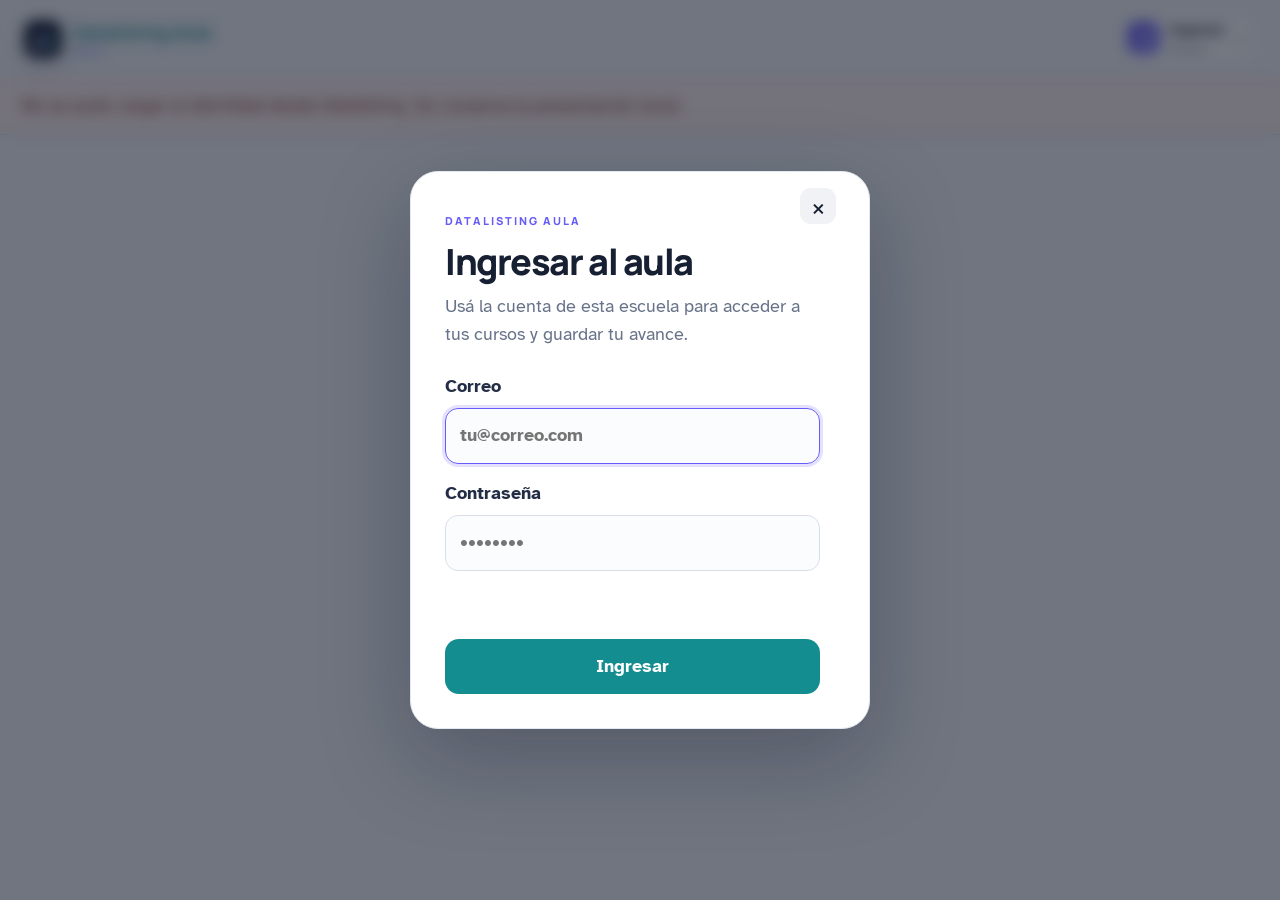
==== commit 0a4e87ec: "Agregar muestras sin claves y recuperación de accesos" ====
--- a/index.html
+++ b/index.html
@@ -193,21 +193,21 @@
 <article class="portal-card" data-nautical-only hidden><h2>Ubicación del panel náutico</h2><form id="nauticalForm"><label>Lugar<input name="location_name" required></label><label>Latitud<input name="latitude" type="number" step="0.0001" min="-90" max="90" required></label><label>Longitud<input name="longitude" type="number" step="0.0001" min="-180" max="180" required></label><button class="primary">Guardar ubicación</button></form></article></div></section>
   </main>
 
-<section class="view hidden section" data-section="cuenta"><article class="portal-card" id="passwordCard" hidden><h2>Mi cuenta · cambiar contraseña</h2><form id="passwordForm"><label>Contraseña actual<input name="current_password" type="password" required autocomplete="current-password"></label><label>Nueva contraseña<input name="password" type="password" minlength="6" pattern="(?=.*\p{Lu})(?=.*[\p{P}\p{S}]).{6,}" title="Mínimo 6 caracteres, una mayúscula y un símbolo" required autocomplete="new-password"></label><label>Repetí la nueva contraseña<input name="password_confirmation" type="password" minlength="6" pattern="(?=.*\p{Lu})(?=.*[\p{P}\p{S}]).{6,}" title="Mínimo 6 caracteres, una mayúscula y un símbolo" required autocomplete="new-password"></label><button class="primary">Guardar contraseña</button></form></article></section>
+<section class="view hidden section" data-section="cuenta"><article class="portal-card" id="passwordCard" hidden><h2>Mi cuenta · cambiar contraseña</h2><button type="button" id="verifyEmail" class="secondary" hidden>Confirmar mi correo</button><form id="passwordForm"><label>Contraseña actual<input name="current_password" type="password" required autocomplete="current-password"></label><label>Nueva contraseña<input name="password" type="password" minlength="6" pattern="(?=.*\p{Lu})(?=.*[\p{P}\p{S}]).{6,}" title="Mínimo 6 caracteres, una mayúscula y un símbolo" required autocomplete="new-password"></label><label>Repetí la nueva contraseña<input name="password_confirmation" type="password" minlength="6" pattern="(?=.*\p{Lu})(?=.*[\p{P}\p{S}]).{6,}" title="Mínimo 6 caracteres, una mayúscula y un símbolo" required autocomplete="new-password"></label><button class="primary">Guardar contraseña</button></form></article></section>
   <div class="auth-backdrop hidden" id="authBackdrop">
     <section class="auth-card" role="dialog" aria-modal="true" aria-labelledby="authTitle">
       <button class="auth-close" id="authClose" aria-label="Cerrar">×</button>
       <span class="eyebrow">DATALISTING AULA</span>
       <h2 id="authTitle">Ingresar al aula</h2>
       <p>Usá la cuenta de esta escuela para acceder a tus cursos y guardar tu avance.</p>
-      <form id="loginForm">
+      <button type="button" id="demoAccessButton" class="auth-submit" hidden>Entrar a la muestra · sin claves</button><form id="loginForm">
         <label>Correo
           <input id="loginEmail" type="email" autocomplete="username" required placeholder="tu@correo.com">
         </label>
         <label>Contraseña
           <input id="loginPassword" type="password" autocomplete="current-password" required placeholder="••••••••">
         </label>
-        <p class="auth-error hidden" id="authError"></p>
+        <p><a id="forgotAccess" href="#">Olvidé mi contraseña · recuperar acceso</a></p><p class="auth-error hidden" id="authError"></p>
         <button class="auth-submit" type="submit">Ingresar</button>
       </form>
     </section>
@@ -215,7 +215,8 @@
 
   <footer><div class="footer-brand"><span class="brand-mark"><i></i><i></i><i></i></span><b data-brand-name>Datalisting Aula</b></div><p>La tecnología a tu servicio, y no al revés.</p><small>Accesibilidad · Privacidad · Ayuda</small></footer>
   <script src="config.js?v=20261017-2"></script>
-  <script src="assets/aula.js?v=20261018-checks1"></script>
+  <script src="assets/demo.js?v=20261019-accesos1"></script>
+  <script src="assets/aula.js?v=20261019-accesos1"></script>
   <script src="assets/meteorologia.js?v=20261017-2"></script>
-<script src="assets/docente.js?v=20261018-guia2"></script></body>
+<script src="assets/docente.js?v=20261019-accesos1"></script></body>
 </html>
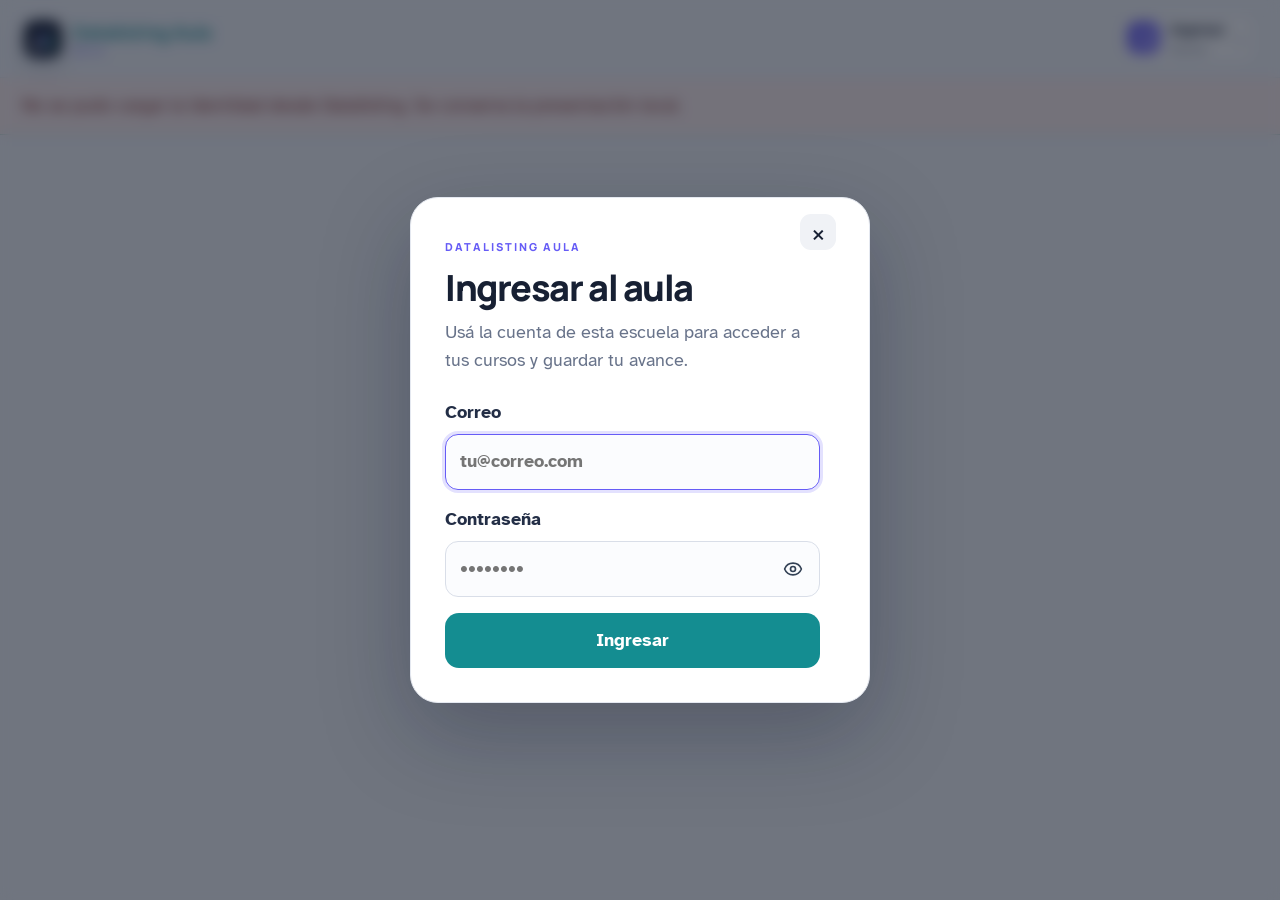
==== commit 722eb58b: "Aula: activar control de visibilidad de contraseña y renovar caché" ====
--- a/index.html
+++ b/index.html
@@ -193,21 +193,21 @@
 <article class="portal-card" data-nautical-only hidden><h2>Ubicación del panel náutico</h2><form id="nauticalForm"><label>Lugar<input name="location_name" required></label><label>Latitud<input name="latitude" type="number" step="0.0001" min="-90" max="90" required></label><label>Longitud<input name="longitude" type="number" step="0.0001" min="-180" max="180" required></label><button class="primary">Guardar ubicación</button></form></article></div></section>
   </main>
 
-<section class="view hidden section" data-section="cuenta"><article class="portal-card" id="passwordCard" hidden><h2>Mi cuenta · cambiar contraseña</h2><button type="button" id="verifyEmail" class="secondary" hidden>Confirmar mi correo</button><form id="passwordForm"><label>Contraseña actual<input name="current_password" type="password" required autocomplete="current-password"></label><label>Nueva contraseña<input name="password" type="password" minlength="6" pattern="(?=.*\p{Lu})(?=.*[\p{P}\p{S}]).{6,}" title="Mínimo 6 caracteres, una mayúscula y un símbolo" required autocomplete="new-password"></label><label>Repetí la nueva contraseña<input name="password_confirmation" type="password" minlength="6" pattern="(?=.*\p{Lu})(?=.*[\p{P}\p{S}]).{6,}" title="Mínimo 6 caracteres, una mayúscula y un símbolo" required autocomplete="new-password"></label><button class="primary">Guardar contraseña</button></form></article></section>
+<section class="view hidden section" data-section="cuenta"><article class="portal-card" id="passwordCard" hidden><h2>Mi cuenta · cambiar contraseña</h2><form id="passwordForm"><label>Contraseña actual<input name="current_password" type="password" required autocomplete="current-password"></label><label>Nueva contraseña<input name="password" type="password" minlength="6" pattern="(?=.*\p{Lu})(?=.*[\p{P}\p{S}]).{6,}" title="Mínimo 6 caracteres, una mayúscula y un símbolo" required autocomplete="new-password"></label><label>Repetí la nueva contraseña<input name="password_confirmation" type="password" minlength="6" pattern="(?=.*\p{Lu})(?=.*[\p{P}\p{S}]).{6,}" title="Mínimo 6 caracteres, una mayúscula y un símbolo" required autocomplete="new-password"></label><button class="primary">Guardar contraseña</button></form></article></section>
   <div class="auth-backdrop hidden" id="authBackdrop">
     <section class="auth-card" role="dialog" aria-modal="true" aria-labelledby="authTitle">
       <button class="auth-close" id="authClose" aria-label="Cerrar">×</button>
       <span class="eyebrow">DATALISTING AULA</span>
       <h2 id="authTitle">Ingresar al aula</h2>
       <p>Usá la cuenta de esta escuela para acceder a tus cursos y guardar tu avance.</p>
-      <button type="button" id="demoAccessButton" class="auth-submit" hidden>Entrar a la muestra · sin claves</button><form id="loginForm">
+      <form id="loginForm">
         <label>Correo
           <input id="loginEmail" type="email" autocomplete="username" required placeholder="tu@correo.com">
         </label>
         <label>Contraseña
           <input id="loginPassword" type="password" autocomplete="current-password" required placeholder="••••••••">
         </label>
-        <p><a id="forgotAccess" href="#">Olvidé mi contraseña · recuperar acceso</a></p><p class="auth-error hidden" id="authError"></p>
+        <p class="auth-error hidden" id="authError"></p>
         <button class="auth-submit" type="submit">Ingresar</button>
       </form>
     </section>
@@ -215,8 +215,7 @@
 
   <footer><div class="footer-brand"><span class="brand-mark"><i></i><i></i><i></i></span><b data-brand-name>Datalisting Aula</b></div><p>La tecnología a tu servicio, y no al revés.</p><small>Accesibilidad · Privacidad · Ayuda</small></footer>
   <script src="config.js?v=20261017-2"></script>
-  <script src="assets/demo.js?v=20261019-accesos1"></script>
-  <script src="assets/aula.js?v=20261019-accesos1"></script>
+  <script src="assets/aula.js?v=20261019-password-eye1"></script>
   <script src="assets/meteorologia.js?v=20261017-2"></script>
-<script src="assets/docente.js?v=20261019-accesos1"></script></body>
+<script src="assets/docente.js?v=20261018-guia2"></script></body>
 </html>
